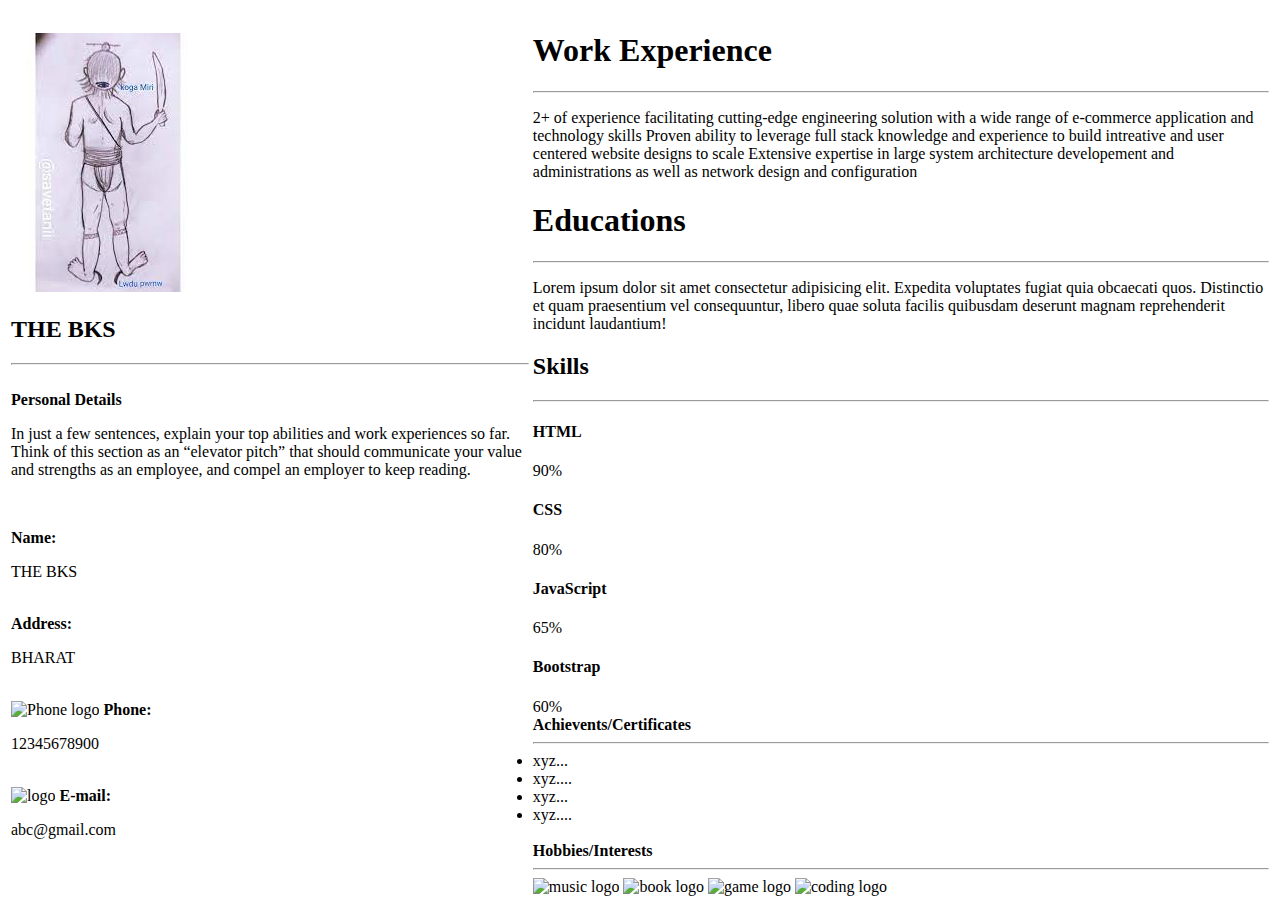
==== gkdflg.html @ dcfaf58c "Add files via upload" ====
<!DOCTYPE html>
<html lang="en">
<head>
    <meta charset="UTF-8">
    <meta http-equiv="X-UA-Compatible" content="IE=edge">
    <meta name="viewport" content="width=device-width, initial-scale=1.0">
    <title>Responsive Resume</title>
    <link rel="stylesheet" type="text/css" href="css/style.css">
</head>
<body class="body">
    <table class="tab">
            <tr>
                <td class="td1">
             <img class="profile-logo" src="[data-uri]" alt="photo">
             <h2>THE BKS</h2><hr>
             <br>
             <b>Personal Details</b>
             <p>In just a few sentences, explain your top abilities and work experiences so far. Think of this section as an “elevator pitch” that should communicate your value and strengths as an employee, and compel an employer to keep reading.</p><br>
             <p><b>Name:</b>
             <p>THE BKS</p><br>
            
             <b>Address:</b>
             <p>BHARAT </p><br>

             <span>
                 <img class="phone" src="https://svgsilh.com/svg/1831922-ffffff.svg" alt="Phone logo">
                 <b>Phone:</b>
            </span>
             <p>12345678900</p></br>

             <span>
                <img id="mail" src="https://svgsilh.com/svg/147563-ffffff.svg" alt="logo">
                 <b>E-mail:</b>
            </span>
            <p>abc@gmail.com</p><br>
                </td>
                <td class="td2">
             <h1>Work Experience</h1>
             <hr>
             <p>2+ of experience facilitating cutting-edge engineering solution with a wide range of e-commerce application and technology skills
                Proven ability to leverage full stack knowledge and experience to build intreative and user centered website designs to scale
                Extensive expertise in large system architecture developement  and administrations as well as network design and configuration</p>
                             
           
            <h1>Educations</h1>
            <hr>
            <p>Lorem ipsum dolor sit amet consectetur adipisicing elit. Expedita voluptates fugiat quia obcaecati quos. Distinctio et quam praesentium vel consequuntur, libero quae soluta facilis quibusdam deserunt magnam reprehenderit incidunt laudantium!</p>
            <h2>Skills</h2><hr>
            <h4>HTML</h4>
            <div class="c1">
                <div class="container">
                <div class="skills html">90%</div>
                </div>
                
                <h4>CSS</h4>
                <div class="container">
                <div class="skills css">80%</div>
                </div>
                
                <h4>JavaScript</h4>
                <div class="container">
                <div class="skills js">65%</div>
                </div>
                
                <h4>Bootstrap</h4>
                <div class="container">
                <div class="skills php">60%</div>
                </div>
            </div>
            
             <b>Achievents/Certificates</b><hr>
             <li>xyz...</li>
             <li>xyz....</li>
             <li>xyz...</li>
             <li>xyz....</li><br>

            <b>Hobbies/Interests</b><hr>
            <div>
                <span class="bottom-logo">
                    <img id="music" src="https://svgsilh.com/svg/1861482.svg" alt="music logo">
                    <img id="reading" src="https://svgsilh.com/svg/2379396.svg" alt="book logo">
                    <img id="game" src="https://svgsilh.com/svg/1294077.svg" alt="game logo">
                    <img id="Coding" src="https://svgsilh.com/svg/1294361.svg" alt="coding logo">
                </span>
            </div>
                </td>
            </tr>
    </table>
</body>
</html>
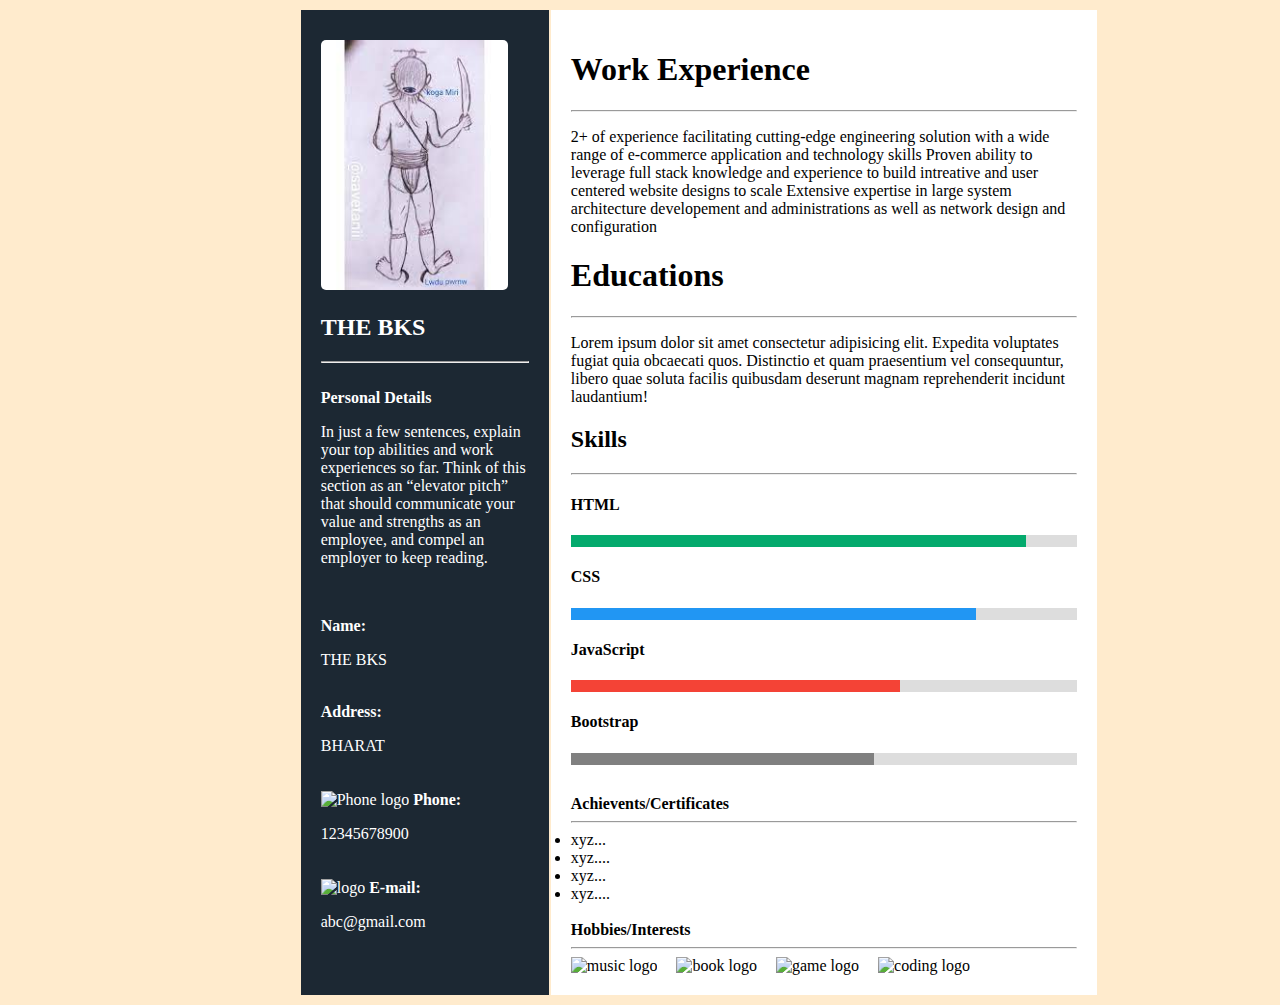
==== commit ead2b8e2: "Update gkdflg.html" ====
--- a/gkdflg.html
+++ b/gkdflg.html
@@ -5,7 +5,7 @@
     <meta http-equiv="X-UA-Compatible" content="IE=edge">
     <meta name="viewport" content="width=device-width, initial-scale=1.0">
     <title>Responsive Resume</title>
-    <link rel="stylesheet" type="text/css" href="css/style.css">
+    <link rel="stylesheet" href="style.css">
 </head>
 <body class="body">
     <table class="tab">
--- a/style.css
+++ b/style.css
@@ -0,0 +1,90 @@
+.body {
+    background-color:blanchedalmond;
+} 
+
+.tab {
+    width: 800px;
+    height: 800px;
+    align-items: center;
+    margin-left: 23%
+}
+
+.td1 {
+    width: 200px;
+    background-color: #1c2833;
+    color: white;
+    padding: 20px;
+}
+
+.td2 {
+    width: 500px;
+    background-color: white;
+    padding: 20px;
+}
+
+* {box-sizing: border-box}
+
+.container {
+  width: 100%;
+  background-color: #ddd;
+}
+
+.c1 {
+    margin-bottom: 30px;
+}
+
+.skills {
+  text-align: right;
+  padding-top: 10px;
+  padding-bottom: 10px;
+  color: white;
+  padding-bottom: 2px;
+}
+
+.html {width: 90%; height: 2px; background-color: #04AA6D;}
+.css {width: 80%; height: 2px; background-color: #2196F3;}
+.js {width: 65%; height: 2px; background-color: #f44336;}
+.php {width: 60%; height: 2px; background-color: #808080;}
+
+.phone {
+    height: 25px;
+    font-weight: 10px;
+    color: white;
+    margin-top: 2px;
+}
+
+#mail {
+    height: 20px;
+    font-weight: 100;
+    margin-top: 2px;
+}
+
+.profile-logo {
+    height: 250px;
+    font-weight: 100;
+    border-radius: 5px;
+}
+
+#music {
+    height: 100px;
+    font-weight: 100;
+}
+
+#reading {
+    height: 100px;
+    font-weight: 100;
+    margin-left: 15px;
+}
+
+#game {
+    height: 75px;
+    font-weight: 100;
+    margin-left: 15px;
+}
+
+#Coding {
+    height: 100px;
+    font-weight: 100;
+    margin-left: 15px;
+}
+
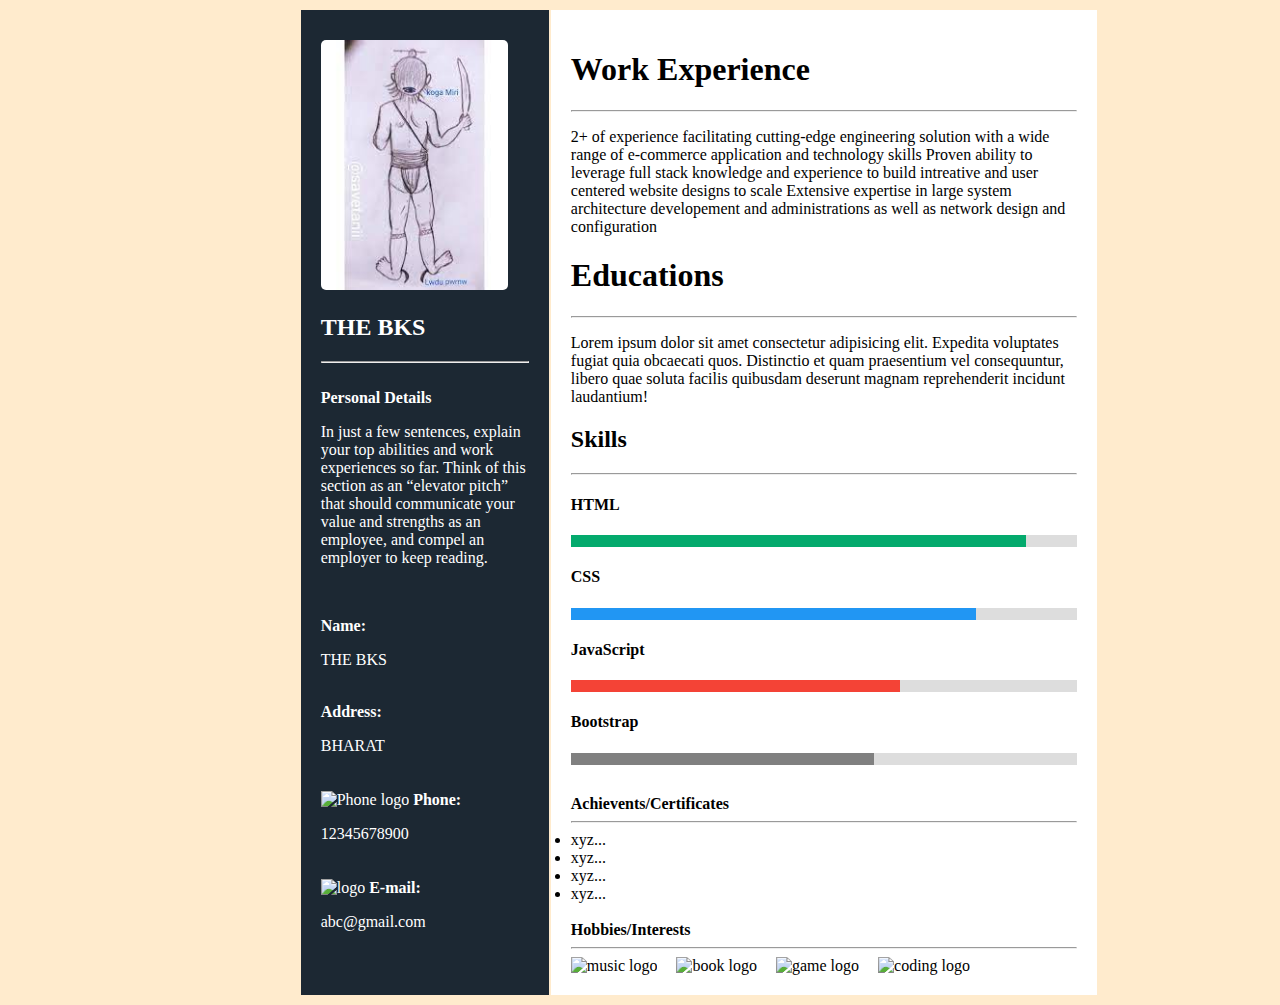
==== commit 8ee3a18f: "Update gkdflg.html" ====
--- a/gkdflg.html
+++ b/gkdflg.html
@@ -70,9 +70,9 @@
             
              <b>Achievents/Certificates</b><hr>
              <li>xyz...</li>
-             <li>xyz....</li>
              <li>xyz...</li>
-             <li>xyz....</li><br>
+             <li>xyz...</li>
+             <li>xyz...</li><br>
 
             <b>Hobbies/Interests</b><hr>
             <div>
